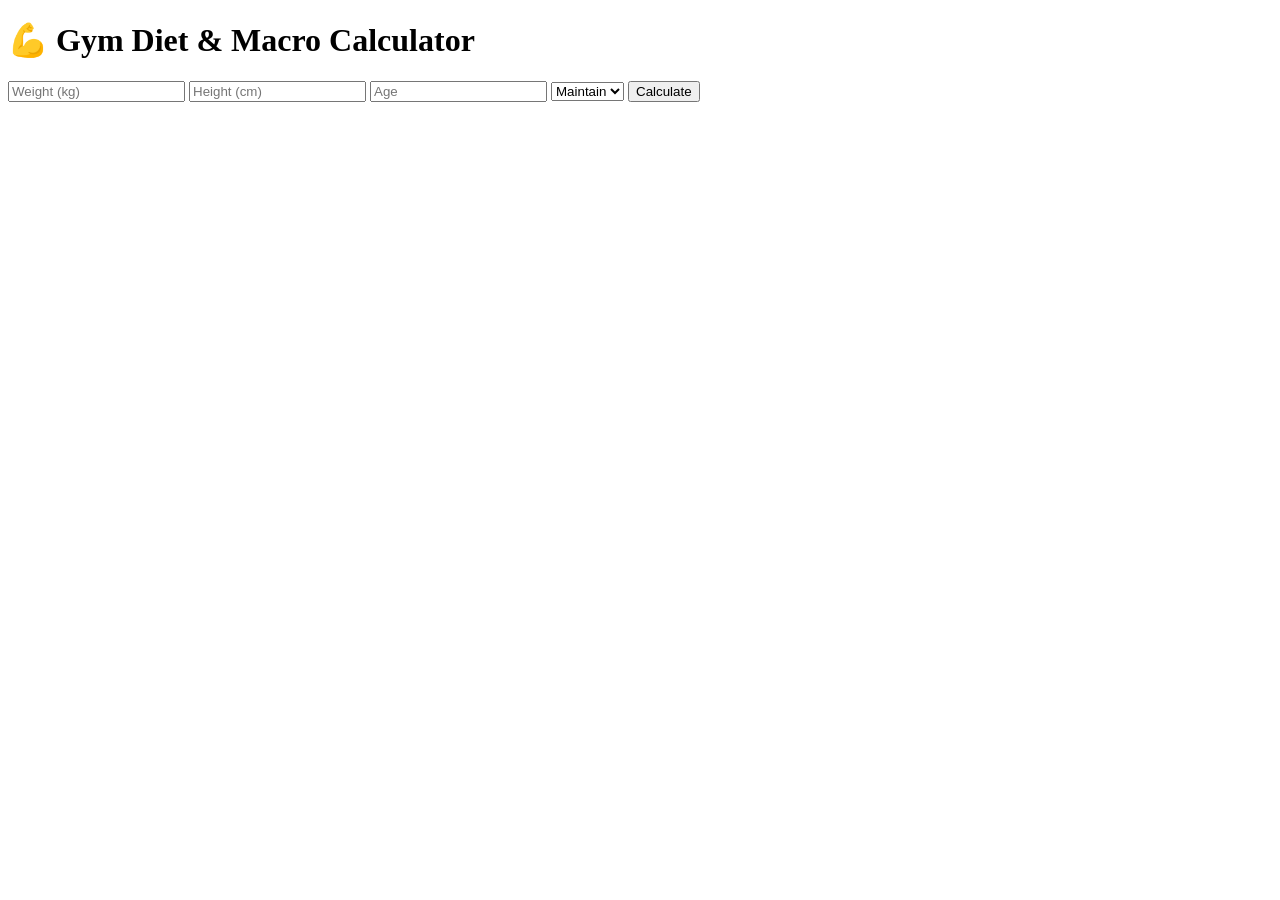
==== index.html @ e21c0f5a "Create index.html" ====
<!DOCTYPE html>
<html lang="en">
<head>
  <meta charset="UTF-8">
  <title>Gym Macro Calculator</title>
  <link rel="stylesheet" href="style.css">
</head>
<body>

<div class="container">
  <h1>💪 Gym Diet & Macro Calculator</h1>

  <input type="number" id="weight" placeholder="Weight (kg)">
  <input type="number" id="height" placeholder="Height (cm)">
  <input type="number" id="age" placeholder="Age">

  <select id="goal">
    <option value="maintain">Maintain</option>
    <option value="bulk">Bulk</option>
    <option value="cut">Cut</option>
  </select>

  <button onclick="calculate()">Calculate</button>

  <div id="result"></div>
</div>

<script src="script.js"></script>
</body>
</html>
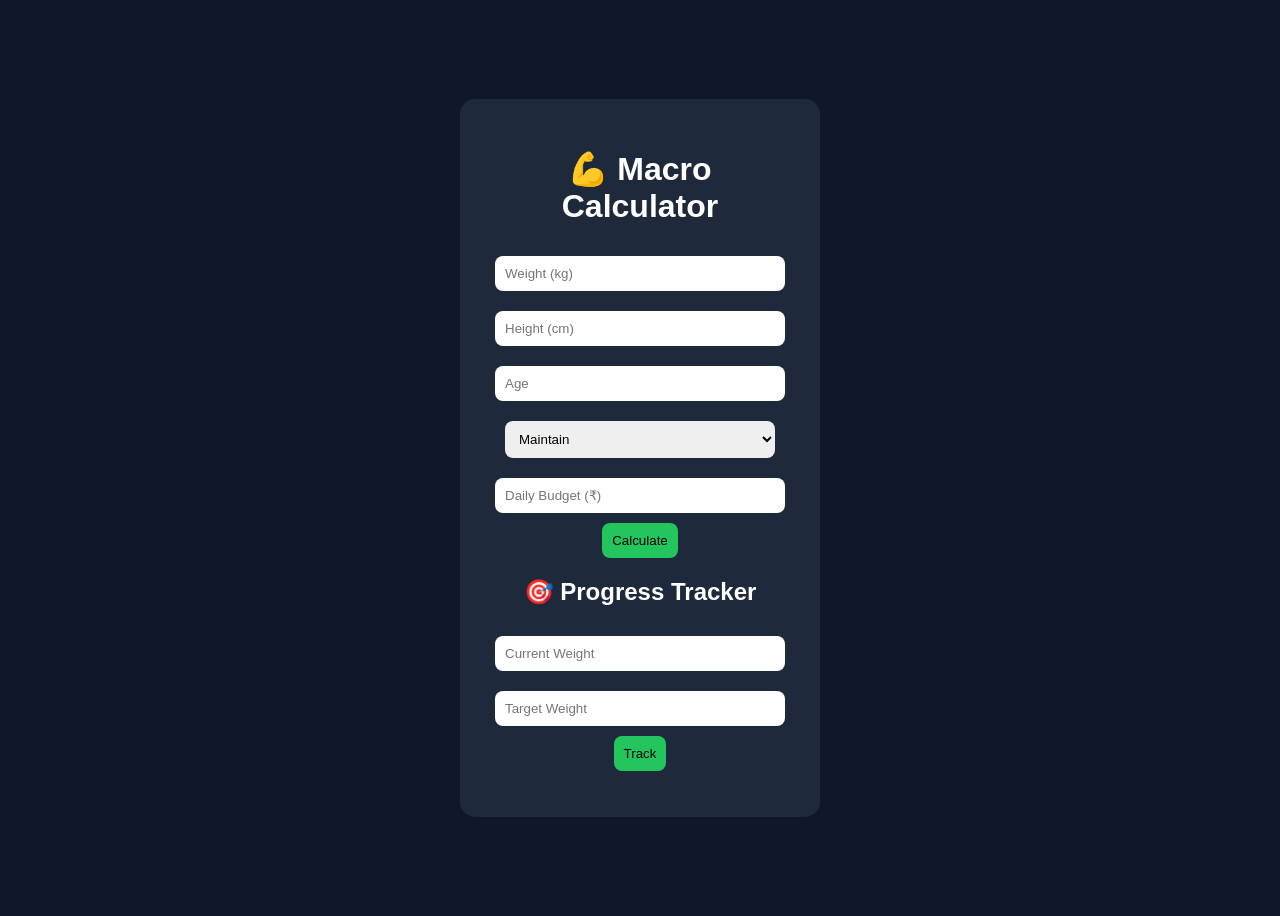
==== commit 2b415db2: "Update index.html" ====
--- a/index.html
+++ b/index.html
@@ -8,21 +8,37 @@
 <body>
 
 <div class="container">
-  <h1>💪 Gym Diet & Macro Calculator</h1>
 
-  <input type="number" id="weight" placeholder="Weight (kg)">
-  <input type="number" id="height" placeholder="Height (cm)">
-  <input type="number" id="age" placeholder="Age">
+  <h1 class="title">💪 Macro Calculator</h1>
 
-  <select id="goal">
-    <option value="maintain">Maintain</option>
-    <option value="bulk">Bulk</option>
-    <option value="cut">Cut</option>
-  </select>
+  <div class="card">
 
-  <button onclick="calculate()">Calculate</button>
+    <input type="number" id="weight" placeholder="Weight (kg)">
+    <input type="number" id="height" placeholder="Height (cm)">
+    <input type="number" id="age" placeholder="Age">
 
-  <div id="result"></div>
+    <select id="goal">
+      <option value="maintain">Maintain</option>
+      <option value="gain">Muscle Gain</option>
+      <option value="loss">Fat Loss</option>
+    </select>
+
+    <input type="number" id="budget" placeholder="Daily Budget (₹)">
+
+    <button onclick="calculate()">Calculate</button>
+
+  </div>
+
+  <div class="card result" id="result"></div>
+
+  <div class="card tracker">
+    <h2>🎯 Progress Tracker</h2>
+    <input type="number" id="currentWeight" placeholder="Current Weight">
+    <input type="number" id="targetWeight" placeholder="Target Weight">
+    <button onclick="trackProgress()">Track</button>
+    <p id="progressResult"></p>
+  </div>
+
 </div>
 
 <script src="script.js"></script>
--- a/style.css
+++ b/style.css
@@ -0,0 +1,43 @@
+body {
+  font-family: Arial;
+  background: #0f172a;
+  color: white;
+  display: flex;
+  justify-content: center;
+  align-items: center;
+  height: 100vh;
+}
+
+.container {
+  background: #1e293b;
+  padding: 30px;
+  border-radius: 15px;
+  text-align: center;
+  width: 300px;
+}
+
+input, select {
+  width: 90%;
+  padding: 10px;
+  margin: 10px 0;
+  border: none;
+  border-radius: 8px;
+}
+
+button {
+  background: #22c55e;
+  color: black;
+  padding: 10px;
+  border: none;
+  border-radius: 8px;
+  cursor: pointer;
+}
+
+button:hover {
+  background: #16a34a;
+}
+
+#result {
+  margin-top: 20px;
+  font-size: 18px;
+}
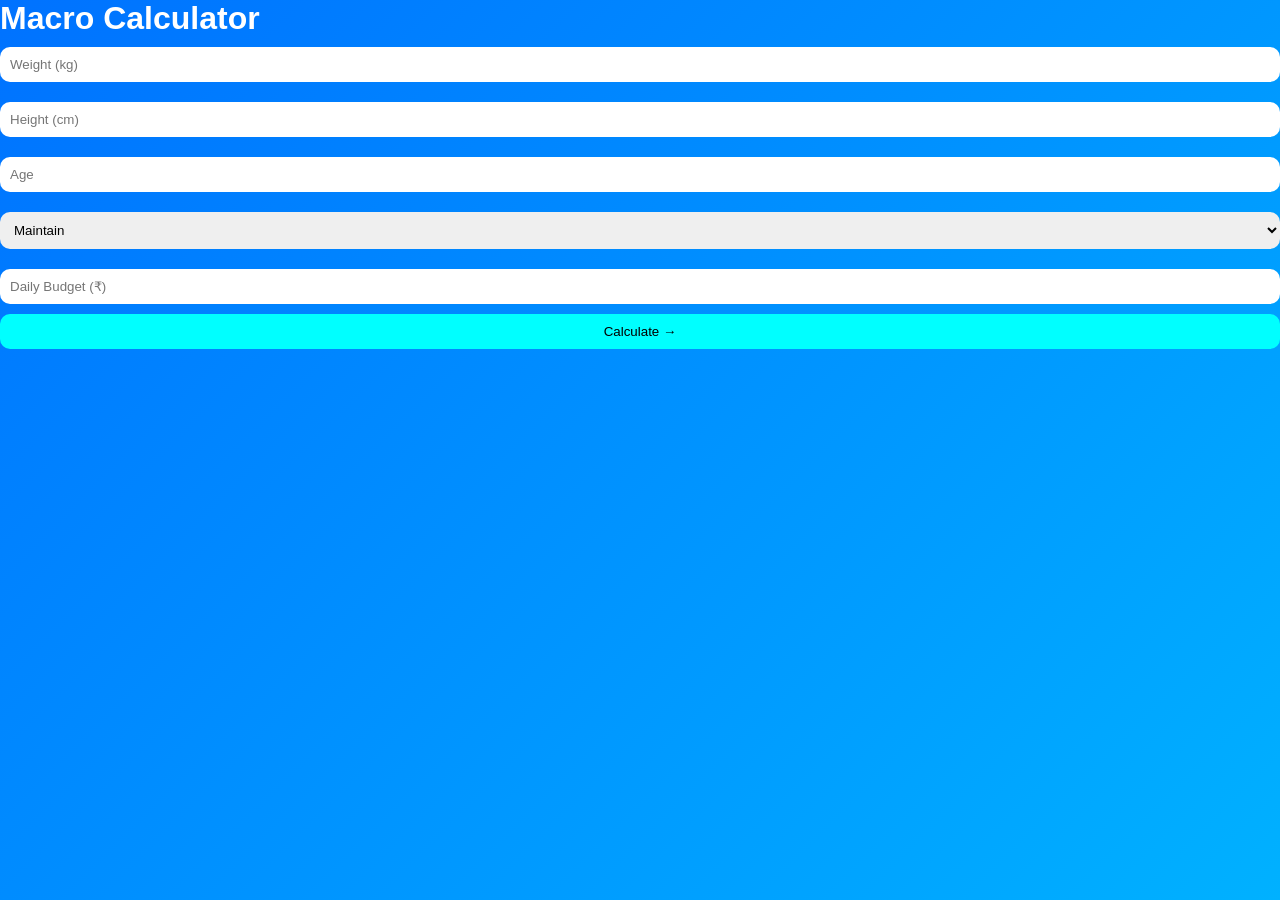
==== commit 499e27e6: "Update index.html" ====
--- a/index.html
+++ b/index.html
@@ -1,44 +1,29 @@
 <!DOCTYPE html>
-<html lang="en">
+<html>
 <head>
-  <meta charset="UTF-8">
-  <title>Gym Macro Calculator</title>
+  <title>Macro Calculator</title>
   <link rel="stylesheet" href="style.css">
 </head>
 <body>
 
-<div class="container">
+<div id="loader"><div class="spinner"></div></div>
 
-  <h1 class="title">💪 Macro Calculator</h1>
+<div class="center-box">
+  <h1>Macro Calculator</h1>
 
-  <div class="card">
+  <input type="number" id="weight" placeholder="Weight (kg)">
+  <input type="number" id="height" placeholder="Height (cm)">
+  <input type="number" id="age" placeholder="Age">
 
-    <input type="number" id="weight" placeholder="Weight (kg)">
-    <input type="number" id="height" placeholder="Height (cm)">
-    <input type="number" id="age" placeholder="Age">
+  <select id="goal">
+    <option value="maintain">Maintain</option>
+    <option value="gain">Muscle Gain</option>
+    <option value="loss">Fat Loss</option>
+  </select>
 
-    <select id="goal">
-      <option value="maintain">Maintain</option>
-      <option value="gain">Muscle Gain</option>
-      <option value="loss">Fat Loss</option>
-    </select>
+  <input type="number" id="budget" placeholder="Daily Budget (₹)">
 
-    <input type="number" id="budget" placeholder="Daily Budget (₹)">
-
-    <button onclick="calculate()">Calculate</button>
-
-  </div>
-
-  <div class="card result" id="result"></div>
-
-  <div class="card tracker">
-    <h2>🎯 Progress Tracker</h2>
-    <input type="number" id="currentWeight" placeholder="Current Weight">
-    <input type="number" id="targetWeight" placeholder="Target Weight">
-    <button onclick="trackProgress()">Track</button>
-    <p id="progressResult"></p>
-  </div>
-
+  <button onclick="goToResult()">Calculate →</button>
 </div>
 
 <script src="script.js"></script>
--- a/style.css
+++ b/style.css
@@ -1,43 +1,80 @@
+* {
+  margin: 0;
+  padding: 0;
+  box-sizing: border-box;
+}
+
 body {
   font-family: Arial;
-  background: #0f172a;
+  min-height: 100vh;
+  background: linear-gradient(-45deg, #1e3c72, #2a5298, #00c6ff, #0072ff);
+  background-size: 400% 400%;
+  animation: gradientBG 10s ease infinite;
   color: white;
-  display: flex;
-  justify-content: center;
-  align-items: center;
-  height: 100vh;
+}
+
+@keyframes gradientBG {
+  0% { background-position: 0% }
+  50% { background-position: 100% }
+  100% { background-position: 0% }
 }
 
 .container {
-  background: #1e293b;
-  padding: 30px;
-  border-radius: 15px;
+  padding: 20px;
   text-align: center;
+}
+
+.title {
+  margin-bottom: 20px;
+  text-shadow: 0 0 10px cyan;
+}
+
+.card {
+  margin: 20px auto;
+  padding: 20px;
   width: 300px;
+  border-radius: 20px;
+  background: rgba(255,255,255,0.1);
+  backdrop-filter: blur(15px);
+  box-shadow: 0 0 20px rgba(0,255,255,0.4);
+  transition: 0.3s;
+}
+
+.card:hover {
+  transform: scale(1.05);
+  box-shadow: 0 0 30px rgba(0,255,255,0.8);
 }
 
 input, select {
-  width: 90%;
+  width: 100%;
+  margin: 10px 0;
   padding: 10px;
-  margin: 10px 0;
+  border-radius: 10px;
   border: none;
-  border-radius: 8px;
 }
 
 button {
-  background: #22c55e;
-  color: black;
+  width: 100%;
   padding: 10px;
+  background: cyan;
   border: none;
-  border-radius: 8px;
+  border-radius: 10px;
   cursor: pointer;
+  transition: 0.3s;
 }
 
 button:hover {
-  background: #16a34a;
+  background: white;
+  color: black;
 }
 
-#result {
-  margin-top: 20px;
-  font-size: 18px;
+.result {
+  min-height: 100px;
 }
+
+/* Mobile responsive */
+@media (max-width: 600px) {
+  .card {
+    width: 90%;
+  }
+}
